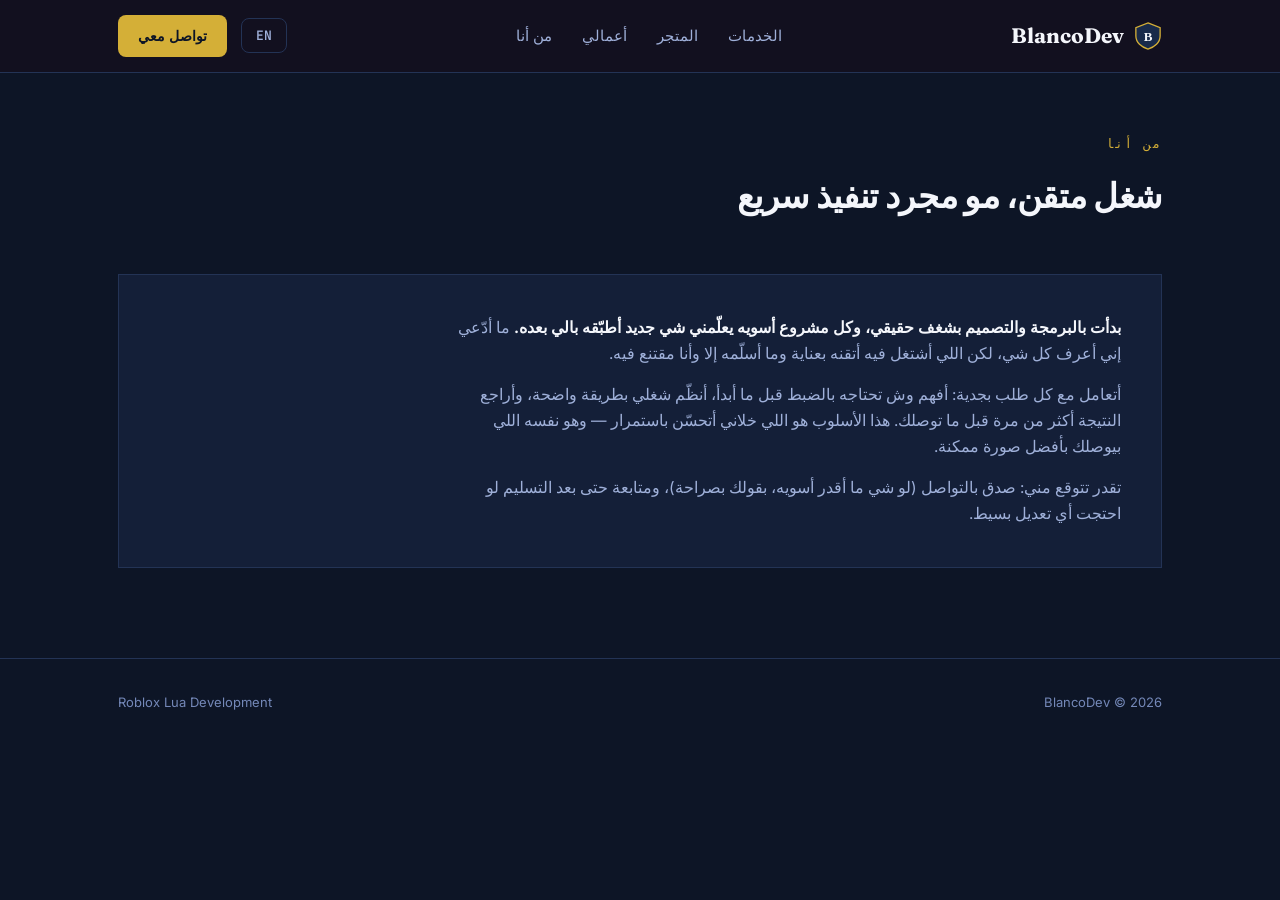
==== about.html @ 9284b469 "Add files via upload" ====
<!DOCTYPE html>
<html lang="ar" dir="rtl">
<head>
<meta charset="UTF-8">
<meta name="viewport" content="width=device-width, initial-scale=1.0">
<title>من أنا — BlancoDev</title>
<link rel="preconnect" href="https://fonts.googleapis.com">
<link href="https://fonts.googleapis.com/css2?family=Fraunces:opsz,wght@9..144,500;9..144,600;9..144,700&family=Inter:wght@400;500;600;700&family=JetBrains+Mono:wght@400;500;600&display=swap" rel="stylesheet">
<link rel="stylesheet" href="style.css">
</head>
<body>

<nav>
  <div class="wrap">
    <div class="brand">
      <svg width="28" height="28" viewBox="0 0 30 30"><path d="M15 1 L28 6 V15 C28 22 22 27 15 29 C8 27 2 22 2 15 V6 Z" fill="#182A4A" stroke="#D4AF37" stroke-width="1.4"/><text x="15" y="20.5" font-family="Georgia, serif" font-size="14" font-weight="700" fill="#F4F6FB" text-anchor="middle">B</text></svg>
      BlancoDev
    </div>
    <div class="navlinks">
      <a href="services.html" data-i18n="nav1">الخدمات</a>
      <a href="store.html" data-i18n="nav2">المتجر</a>
      <a href="work.html" data-i18n="nav3">أعمالي</a>
      <a href="about.html" data-i18n="nav4">من أنا</a>
    </div>
    <div class="nav-right">
      <button class="lang-btn" id="langBtn" onclick="toggleLang()">EN</button>
      <a href="contact.html" class="nav-cta" data-i18n="navCta">تواصل معي</a>
    </div>
  </div>
</nav>

<section class="section" style="padding-top:60px;">
  <div class="wrap">
    <div class="section-head reveal">
      <span class="eyebrow" data-i18n="aboutEyebrow">من أنا</span>
      <h2 data-i18n="aboutTitle">شغل متقن، مو مجرد تنفيذ سريع</h2>
    </div>
    <div class="about-box reveal">
      <p data-i18n="about1"><strong>بدأت بالبرمجة والتصميم بشغف حقيقي، وكل مشروع أسويه يعلّمني شي جديد أطبّقه بالي بعده.</strong> ما أدّعي إني أعرف كل شي، لكن اللي أشتغل فيه أتقنه بعناية وما أسلّمه إلا وأنا مقتنع فيه.</p>
      <p data-i18n="about2">أتعامل مع كل طلب بجدية: أفهم وش تحتاجه بالضبط قبل ما أبدأ، أنظّم شغلي بطريقة واضحة، وأراجع النتيجة أكثر من مرة قبل ما توصلك. هذا الأسلوب هو اللي خلاني أتحسّن باستمرار — وهو نفسه اللي بيوصلك بأفضل صورة ممكنة.</p>
      <p data-i18n="about3">تقدر تتوقع مني: صدق بالتواصل (لو شي ما أقدر أسويه، بقولك بصراحة)، ومتابعة حتى بعد التسليم لو احتجت أي تعديل بسيط.</p>
    </div>
  </div>
</section>

<footer>
  <div class="wrap">
    <div>BlancoDev © 2026</div>
    <div>Roblox Lua Development</div>
  </div>
</footer>

<script src="script.js"></script>
</body>
</html>
---- style.css ----
:root{
    --ink:#0D1526; --panel:#141F38; --panel-2:#182A4A;
    --crystal:#3159C9; --crystal-deep:#1B2F66; --amber:#D4AF37;
    --paper:#F4F6FB; --mist:#9FB0D9; --mist-dim:#7488B8; --line:#233355; --radius:14px;
  }
  *{margin:0;padding:0;box-sizing:border-box;}
  html{scroll-behavior:smooth;}
  body{background:var(--ink);color:var(--paper);font-family:'Inter',sans-serif;line-height:1.7;overflow-x:hidden;}
  .mono{font-family:'JetBrains Mono',monospace;}
  h1,h2,h3{font-family:'Fraunces',serif;font-weight:600;letter-spacing:-0.01em;}
  a{color:inherit;text-decoration:none;}
  .wrap{max-width:1100px;margin:0 auto;padding:0 28px;}
  .facet{clip-path:polygon(22px 0, 100% 0, 100% calc(100% - 22px), calc(100% - 22px) 100%, 0 100%, 0 22px);}

  nav{position:sticky;top:0;z-index:50;background:rgba(20,16,31,0.85);backdrop-filter:blur(10px);border-bottom:1px solid var(--line);}
  nav .wrap{display:flex;align-items:center;justify-content:space-between;height:72px;}
  .brand{font-family:'Fraunces',serif;font-weight:700;font-size:21px;color:var(--paper);display:flex;align-items:center;gap:10px;}
  .navlinks{display:flex;gap:30px;font-size:14.5px;color:var(--mist);}
  .navlinks a{transition:color .2s;}
  .navlinks a:hover{color:var(--paper);}
  .nav-right{display:flex;align-items:center;gap:14px;}
  .lang-btn{
    border:1px solid var(--line);color:var(--mist);background:transparent;padding:8px 14px;
    border-radius:8px;font-size:13px;font-weight:600;cursor:pointer;font-family:'JetBrains Mono',monospace;
    transition:border-color .2s,color .2s;
  }
  .lang-btn:hover{border-color:var(--crystal);color:var(--paper);}
  .nav-cta{background:var(--amber);color:var(--ink);padding:9px 20px;border-radius:8px;font-size:14px;font-weight:600;transition:transform .2s,box-shadow .2s;}
  .nav-cta:hover{transform:translateY(-1px);box-shadow:0 6px 18px rgba(242,169,59,0.3);}

  .hero{padding:80px 0 90px;}
  .hero-grid{display:grid;grid-template-columns:1.05fr 0.95fr;gap:56px;align-items:center;}
  .eyebrow{font-family:'JetBrains Mono',monospace;font-size:12.5px;letter-spacing:0.14em;color:var(--amber);text-transform:uppercase;margin-bottom:18px;display:block;}
  .hero h1{font-size:50px;line-height:1.16;color:var(--paper);margin-bottom:22px;}
  .hero h1 em{font-style:normal;color:var(--crystal);}
  .hero p.lead{font-size:17px;color:var(--mist);max-width:480px;margin-bottom:34px;}
  .cta-row{display:flex;gap:14px;flex-wrap:wrap;}
  .btn-primary{background:var(--amber);color:var(--ink);padding:14px 26px;border-radius:9px;font-weight:600;font-size:15px;transition:transform .2s,box-shadow .2s;display:inline-block;}
  .btn-primary:hover{transform:translateY(-2px);box-shadow:0 10px 24px rgba(242,169,59,0.28);}
  .btn-ghost{border:1px solid var(--line);color:var(--paper);padding:14px 26px;border-radius:9px;font-weight:500;font-size:15px;transition:border-color .2s,background .2s;}
  .btn-ghost:hover{border-color:var(--crystal);background:rgba(111,99,224,0.08);}

  .editor{background:var(--panel);border:1px solid var(--line);box-shadow:0 30px 60px -20px rgba(0,0,0,0.5);}
  .editor-bar{display:flex;align-items:center;gap:8px;padding:13px 18px;border-bottom:1px solid var(--line);}
  .editor-bar span{width:10px;height:10px;border-radius:50%;background:#4A4166;}
  .editor-bar .fname{margin-right:auto;font-family:'JetBrains Mono',monospace;font-size:12px;color:var(--mist-dim);}
  .editor-body{padding:22px 22px 26px;direction:ltr;text-align:left;font-family:'JetBrains Mono',monospace;font-size:13px;line-height:1.85;overflow-x:auto;}
  .editor-body .ln{color:#4A4166;display:inline-block;width:22px;user-select:none;}
  .c-kw{color:#B79CFF;} .c-str{color:#8FD6A8;} .c-com{color:#5C5480;} .c-fn{color:#F2A93B;} .c-var{color:#E8E4F5;}
  .cursor{display:inline-block;width:7px;height:14px;background:var(--amber);vertical-align:-2px;animation:blink 1s step-end infinite;}
  @keyframes blink{50%{opacity:0;}}

  .section{padding:90px 0;}
  .section-head{margin-bottom:48px;max-width:620px;}
  .section-head .eyebrow{margin-bottom:14px;}
  .section-head h2{font-size:34px;color:var(--paper);}
  .section-head p{color:var(--mist);font-size:15.5px;margin-top:14px;}
  .divider{height:1px;background:var(--line);border:none;}

  .tiers{display:grid;grid-template-columns:repeat(3,1fr);gap:24px;}
  .tier{background:var(--panel);border:1px solid var(--line);padding:32px 26px;transition:transform .25s,border-color .25s;position:relative;}
  .tier:hover{transform:translateY(-6px);border-color:var(--crystal);}
  .tier .num{font-family:'JetBrains Mono',monospace;color:var(--mist-dim);font-size:12.5px;letter-spacing:0.1em;}
  .tier h3{font-size:21px;color:var(--paper);margin:14px 0 6px;}
  .tier .price{font-family:'Fraunces',serif;font-size:32px;color:var(--amber);font-weight:600;margin-bottom:16px;}
  .tier .price span{font-size:13.5px;color:var(--mist-dim);font-family:'Inter',sans-serif;font-weight:400;}
  .tier ul{list-style:none;margin-bottom:22px;}
  .tier li{color:var(--mist);font-size:13.3px;padding:7px 0;border-top:1px solid var(--line);padding-right:18px;position:relative;}
  html[dir="ltr"] .tier li{padding-right:0;padding-left:18px;}
  .tier li:first-child{border-top:none;}
  .tier li::before{content:"◆";position:absolute;right:0;color:var(--crystal);font-size:9px;top:11px;}
  html[dir="ltr"] .tier li::before{right:auto;left:0;}
  .tier .pick{display:block;text-align:center;border:1px solid var(--line);border-radius:8px;padding:11px;font-size:14px;font-weight:600;transition:all .2s;}
  .tier.featured{border-color:var(--amber);}
  .tier.featured .pick{background:var(--amber);color:var(--ink);border-color:var(--amber);}
  .tier .pick:hover{border-color:var(--crystal);color:var(--crystal);}
  .tier.featured .pick:hover{color:var(--ink);opacity:0.9;}
  .tier-note{margin-top:26px;background:var(--panel-2);border:1px solid var(--line);border-radius:10px;padding:18px 22px;font-size:13.5px;color:var(--mist);}
  .tier-note strong{color:var(--amber);}

  .catalog-grid{display:grid;grid-template-columns:repeat(2,1fr);gap:16px;}
  .cat-item{background:var(--panel);border:1px solid var(--line);border-radius:10px;padding:20px 22px;display:flex;justify-content:space-between;align-items:center;gap:14px;transition:border-color .2s;}
  .cat-item:hover{border-color:var(--crystal);}
  .cat-item h4{font-size:15px;color:var(--paper);font-weight:600;margin-bottom:4px;}
  .cat-item p{font-size:12px;color:var(--mist-dim);}
  .cat-price{font-family:'Fraunces',serif;color:var(--amber);font-size:19px;font-weight:600;white-space:nowrap;}
  .cat-custom{grid-column:1/-1;background:linear-gradient(135deg,var(--crystal-deep),var(--panel) 75%);border:1px solid var(--line);border-radius:10px;padding:26px;text-align:center;}
  .cat-custom h4{font-size:18px;color:var(--paper);margin-bottom:8px;}
  .cat-custom p{color:var(--mist);font-size:13.5px;margin-bottom:18px;}

  .port-grid{display:grid;grid-template-columns:1fr 1fr;gap:24px;}
  .port-card{background:var(--panel);border:1px solid var(--line);overflow:hidden;}
  .port-card img{width:100%;display:block;aspect-ratio:16/10;object-fit:cover;}
  .port-card .cap{padding:20px 22px;}
  .port-card .cap .tag{font-family:'JetBrains Mono',monospace;font-size:11px;color:var(--amber);letter-spacing:0.08em;}
  .port-card .cap h3{font-size:17px;color:var(--paper);margin:8px 0 6px;font-weight:600;}
  .port-card .cap p{font-size:13px;color:var(--mist);}

  .about-box{background:var(--panel);border:1px solid var(--line);padding:40px;}
  .about-box p{color:var(--mist);font-size:15.5px;max-width:680px;}
  .about-box p+p{margin-top:14px;}
  .about-box strong{color:var(--paper);}

  .contact-grid{display:grid;grid-template-columns:1fr 1fr;gap:24px;}
  .contact-box{background:linear-gradient(135deg,var(--crystal-deep),var(--panel) 70%);border:1px solid var(--line);padding:40px;text-align:center;display:flex;flex-direction:column;justify-content:center;}
  .contact-box h2{font-size:26px;color:var(--paper);margin-bottom:10px;}
  .contact-box p{color:var(--mist);font-size:14px;margin-bottom:24px;}
  .email-pill{display:inline-flex;align-items:center;gap:12px;background:var(--ink);border:1px solid var(--line);border-radius:999px;padding:8px 8px 8px 22px;font-family:'JetBrains Mono',monospace;margin:0 auto;}
  .email-pill span{font-size:14px;color:var(--paper);}
  .email-pill button{background:var(--amber);color:var(--ink);border:none;border-radius:999px;padding:10px 16px;font-weight:600;font-size:13px;cursor:pointer;font-family:'Inter',sans-serif;transition:transform .15s;}
  .email-pill button:hover{transform:scale(1.03);}

  .form-box{background:var(--panel);border:1px solid var(--line);padding:36px;}
  .form-box h3{font-size:18px;color:var(--paper);margin-bottom:18px;}
  .form-box label{display:block;font-size:12.5px;color:var(--mist-dim);margin-bottom:6px;}
  .form-box input, .form-box select, .form-box textarea{
    width:100%;background:var(--ink);border:1px solid var(--line);border-radius:8px;color:var(--paper);
    padding:11px 14px;font-family:'Inter',sans-serif;font-size:14px;margin-bottom:16px;
  }
  .form-box textarea{resize:vertical;min-height:80px;}
  .form-box button{width:100%;background:var(--amber);color:var(--ink);border:none;padding:13px;border-radius:8px;font-weight:700;font-size:14.5px;cursor:pointer;transition:transform .15s;}
  .form-box button:hover{transform:translateY(-1px);}
  .form-success{display:none;background:#1D9E7522;border:1px solid #1D9E75;color:#7FE0BA;padding:12px;border-radius:8px;font-size:13px;margin-top:12px;text-align:center;}

  footer{border-top:1px solid var(--line);padding:32px 0;}
  footer .wrap{display:flex;justify-content:space-between;align-items:center;font-size:13px;color:var(--mist-dim);}

  .reveal{opacity:0;transform:translateY(18px);transition:opacity .6s ease,transform .6s ease;}
  .reveal.show{opacity:1;transform:translateY(0);}

  @media (prefers-reduced-motion: reduce){.cursor{animation:none;}.reveal{opacity:1;transform:none;transition:none;}}

  @media (max-width:860px){
    .hero-grid{grid-template-columns:1fr;}
    .hero h1{font-size:36px;}
    .navlinks{display:none;}
    .tiers{grid-template-columns:1fr;}
    .port-grid{grid-template-columns:1fr;}
    .catalog-grid{grid-template-columns:1fr;}
    .contact-grid{grid-template-columns:1fr;}
    .contact-box,.form-box{padding:28px 22px;}
    .about-box{padding:26px;}
    .email-pill{flex-direction:column;border-radius:16px;padding:18px;width:100%;max-width:320px;margin:0 auto;}
    .email-pill span{font-size:13px;word-break:break-all;}
    .email-pill button{width:100%;}
  }
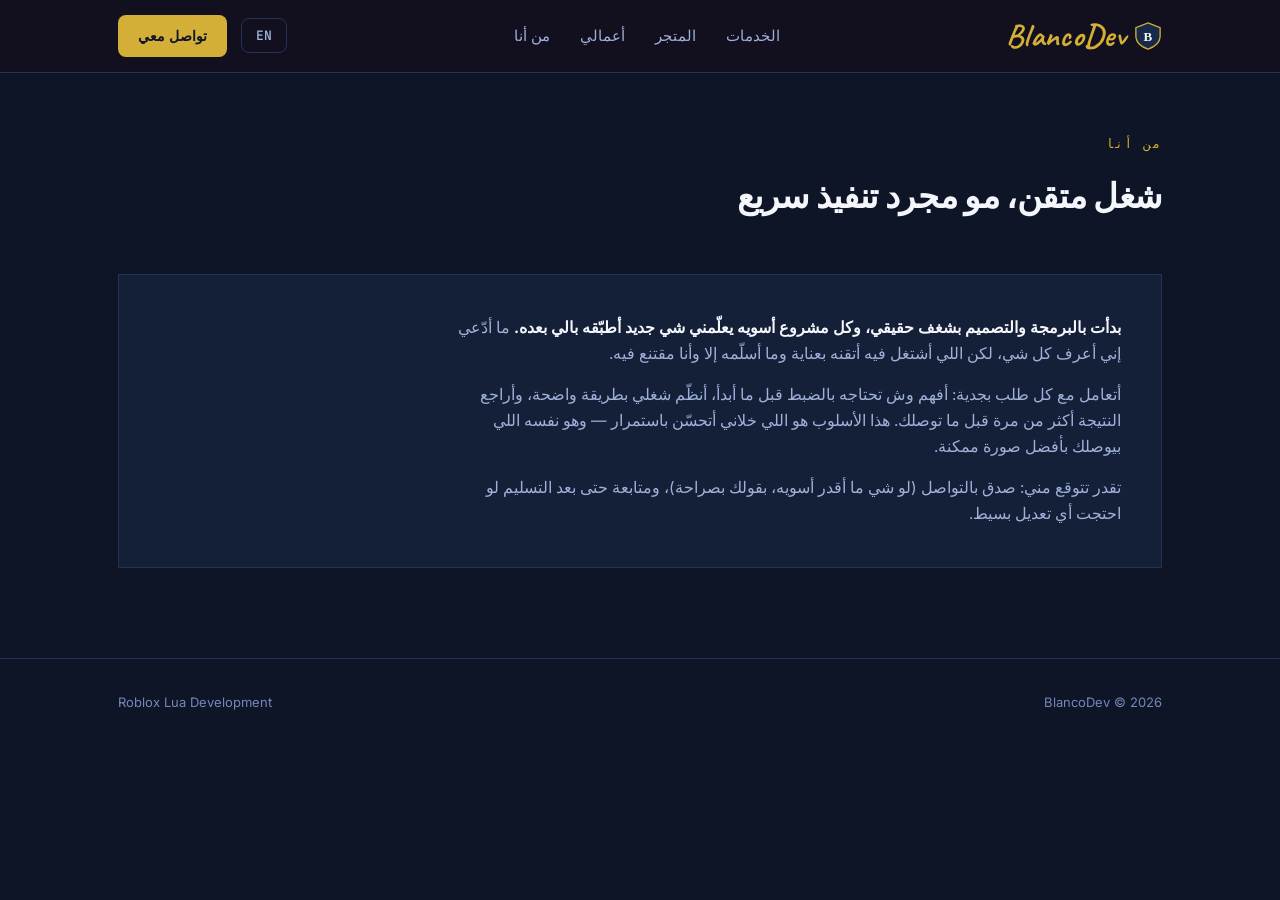
==== commit b3a52cab: "Add files via upload" ====
--- a/about.html
+++ b/about.html
@@ -5,7 +5,7 @@
 <meta name="viewport" content="width=device-width, initial-scale=1.0">
 <title>من أنا — BlancoDev</title>
 <link rel="preconnect" href="https://fonts.googleapis.com">
-<link href="https://fonts.googleapis.com/css2?family=Fraunces:opsz,wght@9..144,500;9..144,600;9..144,700&family=Inter:wght@400;500;600;700&family=JetBrains+Mono:wght@400;500;600&display=swap" rel="stylesheet">
+<link href="https://fonts.googleapis.com/css2?family=Fraunces:opsz,wght@9..144,500;9..144,600;9..144,700&family=Caveat:wght@600;700&family=Inter:wght@400;500;600;700&family=JetBrains+Mono:wght@400;500;600&display=swap" rel="stylesheet">
 <link rel="stylesheet" href="style.css">
 </head>
 <body>
@@ -53,3 +53,22 @@
 <script src="script.js"></script>
 </body>
 </html>
+<!-- ... أكواد الصفحة الخاصة بك ... -->
+
+    <!-- ضع كود Tawk.to هنا في أسفل كل صفحة -->
+    <!--Start of Tawk.to Script-->
+    <script type="text/javascript">
+    var Tawk_API=Tawk_API||{}, Tawk_LoadStart=new Date();
+    (function(){
+    var s1=document.createElement("script"),s0=document.getElementsByTagName("script")[0];
+    s1.async=true;
+    s1.src='https://embed.tawk.to/6a4d74c0751e041d46cbdc67/1jsv904ch';
+    s1.charset='UTF-8';
+    s1.setAttribute('crossorigin','*');
+    s0.parentNode.insertBefore(s1,s0);
+    })();
+    </script>
+    <!--End of Tawk.to Script-->
+
+</body>
+</html>
--- a/style.css
+++ b/style.css
@@ -14,7 +14,7 @@
 
   nav{position:sticky;top:0;z-index:50;background:rgba(20,16,31,0.85);backdrop-filter:blur(10px);border-bottom:1px solid var(--line);}
   nav .wrap{display:flex;align-items:center;justify-content:space-between;height:72px;}
-  .brand{font-family:'Fraunces',serif;font-weight:700;font-size:21px;color:var(--paper);display:flex;align-items:center;gap:10px;}
+  .brand{font-family:'Caveat',cursive;font-weight:700;font-size:32px;line-height:1;color:var(--amber);display:flex;align-items:center;gap:8px;letter-spacing:0.01em;}
   .navlinks{display:flex;gap:30px;font-size:14.5px;color:var(--mist);}
   .navlinks a{transition:color .2s;}
   .navlinks a:hover{color:var(--paper);}
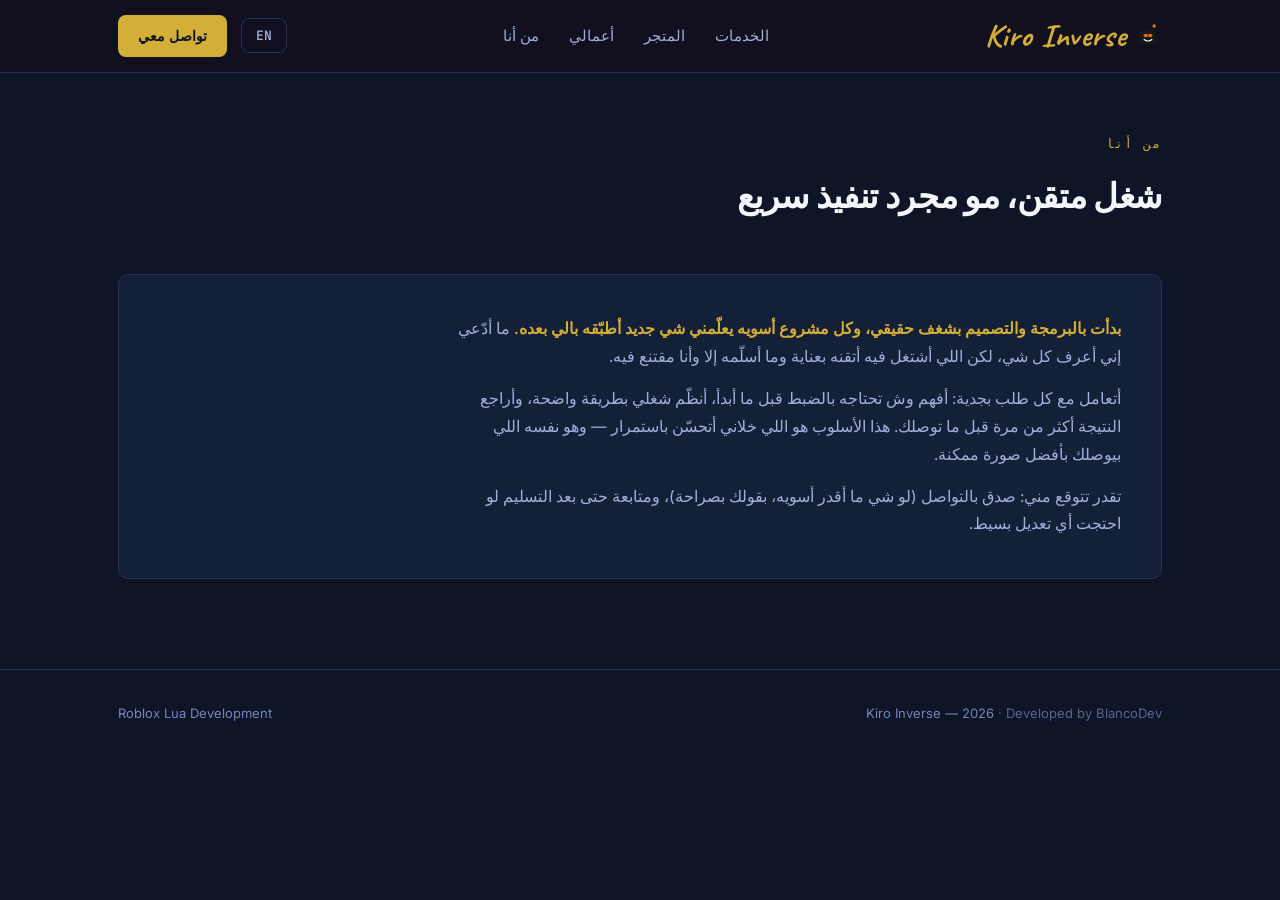
==== commit 8e40e739: "Add files via upload" ====
--- a/about.html
+++ b/about.html
@@ -3,7 +3,7 @@
 <head>
 <meta charset="UTF-8">
 <meta name="viewport" content="width=device-width, initial-scale=1.0">
-<title>من أنا — BlancoDev</title>
+<title>من أنا — Kiro Inverse</title>
 <link rel="preconnect" href="https://fonts.googleapis.com">
 <link href="https://fonts.googleapis.com/css2?family=Fraunces:opsz,wght@9..144,500;9..144,600;9..144,700&family=Caveat:wght@600;700&family=Inter:wght@400;500;600;700&family=JetBrains+Mono:wght@400;500;600&display=swap" rel="stylesheet">
 <link rel="stylesheet" href="style.css">
@@ -12,10 +12,16 @@
 
 <nav>
   <div class="wrap">
-    <div class="brand">
-      <svg width="28" height="28" viewBox="0 0 30 30"><path d="M15 1 L28 6 V15 C28 22 22 27 15 29 C8 27 2 22 2 15 V6 Z" fill="#182A4A" stroke="#D4AF37" stroke-width="1.4"/><text x="15" y="20.5" font-family="Georgia, serif" font-size="14" font-weight="700" fill="#F4F6FB" text-anchor="middle">B</text></svg>
-      BlancoDev
-    </div>
+    <a href="index.html" class="brand">
+      <svg width="28" height="28" viewBox="0 0 64 64">
+        <circle cx="46" cy="9" r="4" fill="#EA6A17"/>
+        <rect x="14" y="18" width="36" height="32" rx="9" fill="#181818"/>
+        <ellipse cx="27" cy="31" rx="5" ry="4" fill="#EA6A17"/>
+        <ellipse cx="37" cy="31" rx="5" ry="4" fill="#EA6A17"/>
+        <path d="M23 40 Q32 47 41 40" stroke="#F4F6FB" stroke-width="2.5" fill="none" stroke-linecap="round"/>
+      </svg>
+      Kiro Inverse
+    </a>
     <div class="navlinks">
       <a href="services.html" data-i18n="nav1">الخدمات</a>
       <a href="store.html" data-i18n="nav2">المتجر</a>
@@ -25,6 +31,7 @@
     <div class="nav-right">
       <button class="lang-btn" id="langBtn" onclick="toggleLang()">EN</button>
       <a href="contact.html" class="nav-cta" data-i18n="navCta">تواصل معي</a>
+      <button class="menu-toggle" id="menuToggle" onclick="toggleMenu()" aria-label="Menu">☰</button>
     </div>
   </div>
 </nav>
@@ -45,30 +52,25 @@
 
 <footer>
   <div class="wrap">
-    <div>BlancoDev © 2026</div>
+    <div>Kiro Inverse — 2026 <span style="opacity:0.7;">· Developed by BlancoDev</span></div>
     <div>Roblox Lua Development</div>
   </div>
 </footer>
 
+<!--Start of Tawk.to Script-->
+<script type="text/javascript">
+var Tawk_API=Tawk_API||{}, Tawk_LoadStart=new Date();
+(function(){
+var s1=document.createElement("script"),s0=document.getElementsByTagName("script")[0];
+s1.async=true;
+s1.src='https://embed.tawk.to/6a4d74c0751e041d46cbdc67/1jsv904ch';
+s1.charset='UTF-8';
+s1.setAttribute('crossorigin','*');
+s0.parentNode.insertBefore(s1,s0);
+})();
+</script>
+<!--End of Tawk.to Script-->
+
 <script src="script.js"></script>
 </body>
-</html>
-<!-- ... أكواد الصفحة الخاصة بك ... -->
-
-    <!-- ضع كود Tawk.to هنا في أسفل كل صفحة -->
-    <!--Start of Tawk.to Script-->
-    <script type="text/javascript">
-    var Tawk_API=Tawk_API||{}, Tawk_LoadStart=new Date();
-    (function(){
-    var s1=document.createElement("script"),s0=document.getElementsByTagName("script")[0];
-    s1.async=true;
-    s1.src='https://embed.tawk.to/6a4d74c0751e041d46cbdc67/1jsv904ch';
-    s1.charset='UTF-8';
-    s1.setAttribute('crossorigin','*');
-    s0.parentNode.insertBefore(s1,s0);
-    })();
-    </script>
-    <!--End of Tawk.to Script-->
-
-</body>
-</html>
+</html>
--- a/style.css
+++ b/style.css
@@ -1,146 +1,767 @@
-  :root{
+:root{
     --ink:#0D1526; --panel:#141F38; --panel-2:#182A4A;
     --crystal:#3159C9; --crystal-deep:#1B2F66; --amber:#D4AF37;
     --paper:#F4F6FB; --mist:#9FB0D9; --mist-dim:#7488B8; --line:#233355; --radius:14px;
   }
   *{margin:0;padding:0;box-sizing:border-box;}
   html{scroll-behavior:smooth;}
-  body{background:var(--ink);color:var(--paper);font-family:'Inter',sans-serif;line-height:1.7;overflow-x:hidden;}
+  body{
+    background:var(--ink);
+    color:var(--paper);
+    font-family:'Inter',sans-serif;
+    line-height:1.7;
+    overflow-x:hidden;
+    opacity:1;
+  }
   .mono{font-family:'JetBrains Mono',monospace;}
   h1,h2,h3{font-family:'Fraunces',serif;font-weight:600;letter-spacing:-0.01em;}
   a{color:inherit;text-decoration:none;}
   .wrap{max-width:1100px;margin:0 auto;padding:0 28px;}
   .facet{clip-path:polygon(22px 0, 100% 0, 100% calc(100% - 22px), calc(100% - 22px) 100%, 0 100%, 0 22px);}
 
-  nav{position:sticky;top:0;z-index:50;background:rgba(20,16,31,0.85);backdrop-filter:blur(10px);border-bottom:1px solid var(--line);}
-  nav .wrap{display:flex;align-items:center;justify-content:space-between;height:72px;}
-  .brand{font-family:'Caveat',cursive;font-weight:700;font-size:32px;line-height:1;color:var(--amber);display:flex;align-items:center;gap:8px;letter-spacing:0.01em;}
-  .navlinks{display:flex;gap:30px;font-size:14.5px;color:var(--mist);}
-  .navlinks a{transition:color .2s;}
-  .navlinks a:hover{color:var(--paper);}
+  /* ==================== NAV ==================== */
+  nav{
+    position:sticky;
+    top:0;
+    z-index:50;
+    background:rgba(20,16,31,0.85);
+    backdrop-filter:blur(10px);
+    border-bottom:1px solid var(--line);
+    transition:all 0.3s ease;
+  }
+  nav .wrap{
+    display:flex;
+    align-items:center;
+    justify-content:space-between;
+    height:72px;
+  }
+  .brand{
+    font-family:'Caveat',cursive;
+    font-weight:700;
+    font-size:32px;
+    line-height:1;
+    color:var(--amber);
+    display:flex;
+    align-items:center;
+    gap:8px;
+    letter-spacing:0.01em;
+    transition:opacity 0.2s ease;
+    cursor:pointer;
+    position:relative;
+  }
+  .brand:hover{
+    opacity:0.8;
+  }
+  .navlinks{
+    display:flex;
+    gap:30px;
+    font-size:14.5px;
+    color:var(--mist);
+  }
+  .navlinks a{
+    transition:color 0.2s ease;
+    position:relative;
+  }
+  .navlinks a:hover{
+    color:var(--paper);
+  }
   .nav-right{display:flex;align-items:center;gap:14px;}
   .lang-btn{
-    border:1px solid var(--line);color:var(--mist);background:transparent;padding:8px 14px;
-    border-radius:8px;font-size:13px;font-weight:600;cursor:pointer;font-family:'JetBrains Mono',monospace;
-    transition:border-color .2s,color .2s;
-  }
-  .lang-btn:hover{border-color:var(--crystal);color:var(--paper);}
-  .nav-cta{background:var(--amber);color:var(--ink);padding:9px 20px;border-radius:8px;font-size:14px;font-weight:600;transition:transform .2s,box-shadow .2s;}
-  .nav-cta:hover{transform:translateY(-1px);box-shadow:0 6px 18px rgba(242,169,59,0.3);}
-
-  .hero{padding:80px 0 90px;}
-  .hero-grid{display:grid;grid-template-columns:1.05fr 0.95fr;gap:56px;align-items:center;}
-  .eyebrow{font-family:'JetBrains Mono',monospace;font-size:12.5px;letter-spacing:0.14em;color:var(--amber);text-transform:uppercase;margin-bottom:18px;display:block;}
-  .hero h1{font-size:50px;line-height:1.16;color:var(--paper);margin-bottom:22px;}
-  .hero h1 em{font-style:normal;color:var(--crystal);}
-  .hero p.lead{font-size:17px;color:var(--mist);max-width:480px;margin-bottom:34px;}
-  .cta-row{display:flex;gap:14px;flex-wrap:wrap;}
-  .btn-primary{background:var(--amber);color:var(--ink);padding:14px 26px;border-radius:9px;font-weight:600;font-size:15px;transition:transform .2s,box-shadow .2s;display:inline-block;}
-  .btn-primary:hover{transform:translateY(-2px);box-shadow:0 10px 24px rgba(242,169,59,0.28);}
-  .btn-ghost{border:1px solid var(--line);color:var(--paper);padding:14px 26px;border-radius:9px;font-weight:500;font-size:15px;transition:border-color .2s,background .2s;}
-  .btn-ghost:hover{border-color:var(--crystal);background:rgba(111,99,224,0.08);}
-
-  .editor{background:var(--panel);border:1px solid var(--line);box-shadow:0 30px 60px -20px rgba(0,0,0,0.5);}
-  .editor-bar{display:flex;align-items:center;gap:8px;padding:13px 18px;border-bottom:1px solid var(--line);}
-  .editor-bar span{width:10px;height:10px;border-radius:50%;background:#4A4166;}
-  .editor-bar .fname{margin-right:auto;font-family:'JetBrains Mono',monospace;font-size:12px;color:var(--mist-dim);}
-  .editor-body{padding:22px 22px 26px;direction:ltr;text-align:left;font-family:'JetBrains Mono',monospace;font-size:13px;line-height:1.85;overflow-x:auto;}
-  .editor-body .ln{color:#4A4166;display:inline-block;width:22px;user-select:none;}
-  .c-kw{color:#B79CFF;} .c-str{color:#8FD6A8;} .c-com{color:#5C5480;} .c-fn{color:#F2A93B;} .c-var{color:#E8E4F5;}
-  .cursor{display:inline-block;width:7px;height:14px;background:var(--amber);vertical-align:-2px;animation:blink 1s step-end infinite;}
-  @keyframes blink{50%{opacity:0;}}
-
-  .section{padding:90px 0;}
-  .section-head{margin-bottom:48px;max-width:620px;}
-  .section-head .eyebrow{margin-bottom:14px;}
-  .section-head h2{font-size:34px;color:var(--paper);}
-  .section-head p{color:var(--mist);font-size:15.5px;margin-top:14px;}
-  .divider{height:1px;background:var(--line);border:none;}
-
-  .tiers{display:grid;grid-template-columns:repeat(3,1fr);gap:24px;}
-  .tier{background:var(--panel);border:1px solid var(--line);padding:32px 26px;transition:transform .25s,border-color .25s;position:relative;}
-  .tier:hover{transform:translateY(-6px);border-color:var(--crystal);}
-  .tier .num{font-family:'JetBrains Mono',monospace;color:var(--mist-dim);font-size:12.5px;letter-spacing:0.1em;}
-  .tier h3{font-size:21px;color:var(--paper);margin:14px 0 6px;}
-  .tier .price{font-family:'Fraunces',serif;font-size:32px;color:var(--amber);font-weight:600;margin-bottom:16px;}
-  .tier .price span{font-size:13.5px;color:var(--mist-dim);font-family:'Inter',sans-serif;font-weight:400;}
-  .tier ul{list-style:none;margin-bottom:22px;}
-  .tier li{color:var(--mist);font-size:13.3px;padding:7px 0;border-top:1px solid var(--line);padding-right:18px;position:relative;}
-  html[dir="ltr"] .tier li{padding-right:0;padding-left:18px;}
-  .tier li:first-child{border-top:none;}
-  .tier li::before{content:"◆";position:absolute;right:0;color:var(--crystal);font-size:9px;top:11px;}
-  html[dir="ltr"] .tier li::before{right:auto;left:0;}
-  .tier .pick{display:block;text-align:center;border:1px solid var(--line);border-radius:8px;padding:11px;font-size:14px;font-weight:600;transition:all .2s;}
-  .tier.featured{border-color:var(--amber);}
-  .tier.featured .pick{background:var(--amber);color:var(--ink);border-color:var(--amber);}
-  .tier .pick:hover{border-color:var(--crystal);color:var(--crystal);}
-  .tier.featured .pick:hover{color:var(--ink);opacity:0.9;}
-  .tier-note{margin-top:26px;background:var(--panel-2);border:1px solid var(--line);border-radius:10px;padding:18px 22px;font-size:13.5px;color:var(--mist);}
+    border:1px solid var(--line);
+    color:var(--mist);
+    background:transparent;
+    padding:8px 14px;
+    border-radius:8px;
+    font-size:13px;
+    font-weight:600;
+    cursor:pointer;
+    font-family:'JetBrains Mono',monospace;
+    transition:all 0.2s ease;
+  }
+  .lang-btn:hover{
+    border-color:var(--crystal);
+    color:var(--paper);
+  }
+  .nav-cta{
+    background:var(--amber);
+    color:var(--ink);
+    padding:9px 20px;
+    border-radius:8px;
+    font-size:14px;
+    font-weight:600;
+    transition:all 0.2s ease;
+    cursor:pointer;
+  }
+  .nav-cta:hover{
+    transform:translateY(-2px);
+    box-shadow:0 8px 20px rgba(212,169,59,0.3);
+  }
+  .menu-toggle{
+    display:none;
+    background:transparent;
+    border:1px solid var(--line);
+    color:var(--paper);
+    font-size:17px;
+    padding:6px 11px;
+    border-radius:8px;
+    cursor:pointer;
+    line-height:1;
+  }
+  .menu-toggle:hover{border-color:var(--crystal);}
+
+  /* ==================== HERO SECTION ==================== */
+  .hero{
+    padding:80px 0 90px;
+    position:relative;
+    overflow:hidden;
+  }
+  .hero-grid{
+    display:grid;
+    grid-template-columns:1.05fr 0.95fr;
+    gap:56px;
+    align-items:center;
+    position:relative;
+    z-index:1;
+  }
+  .eyebrow{
+    font-family:'JetBrains Mono',monospace;
+    font-size:12.5px;
+    letter-spacing:0.14em;
+    color:var(--amber);
+    text-transform:uppercase;
+    margin-bottom:18px;
+    display:block;
+  }
+  .hero h1{
+    font-size:50px;
+    line-height:1.16;
+    color:var(--paper);
+    margin-bottom:22px;
+  }
+  .hero h1 em{
+    font-style:normal;
+    color:var(--crystal);
+    position:relative;
+  }
+  .hero p.lead{
+    font-size:17px;
+    color:var(--mist);
+    max-width:480px;
+    margin-bottom:34px;
+  }
+  .cta-row{
+    display:flex;
+    gap:14px;
+    flex-wrap:wrap;
+  }
+  .btn-primary{
+    background:var(--amber);
+    color:var(--ink);
+    padding:14px 26px;
+    border-radius:9px;
+    font-weight:600;
+    font-size:15px;
+    transition:all 0.2s ease;
+    display:inline-block;
+    position:relative;
+    overflow:hidden;
+  }
+  .btn-primary:hover{
+    transform:translateY(-2px);
+    box-shadow:0 10px 30px rgba(212,169,59,0.3);
+  }
+  .btn-ghost{
+    border:2px solid var(--line);
+    color:var(--paper);
+    padding:12px 24px;
+    border-radius:9px;
+    font-weight:500;
+    font-size:15px;
+    transition:all 0.2s ease;
+    position:relative;
+    overflow:hidden;
+  }
+  .btn-ghost:hover{
+    border-color:var(--crystal);
+    color:var(--crystal);
+    transform:translateY(-2px);
+  }
+
+  /* ==================== EDITOR/CODE BLOCK ==================== */
+  .editor{
+    background:var(--panel);
+    border:1px solid var(--line);
+    box-shadow:0 20px 40px rgba(0,0,0,0.4);
+  }
+  .editor-bar{
+    display:flex;
+    align-items:center;
+    gap:8px;
+    padding:13px 18px;
+    border-bottom:1px solid var(--line);
+  }
+  .editor-bar span{
+    width:10px;
+    height:10px;
+    border-radius:50%;
+    background:#4A4166;
+  }
+  .editor-bar span:nth-child(1){background:#FF5F57;}
+  .editor-bar span:nth-child(2){background:#FFBD2E;}
+  .editor-bar span:nth-child(3){background:#28C840;}
+  .editor-bar .fname{
+    margin-left:auto;
+    font-family:'JetBrains Mono',monospace;
+    font-size:12px;
+    color:var(--mist-dim);
+  }
+  .editor-body{
+    padding:22px 22px 26px;
+    direction:ltr;
+    text-align:left;
+    font-family:'JetBrains Mono',monospace;
+    font-size:13px;
+    line-height:1.85;
+    overflow-x:auto;
+  }
+  .editor-body .ln{
+    color:#4A4166;
+    display:inline-block;
+    width:22px;
+    user-select:none;
+  }
+  .c-kw{color:#B79CFF;font-weight:600;}
+  .c-str{color:#8FD6A8;}
+  .c-com{color:#5C5480;opacity:0.7;}
+  .c-fn{color:#F2A93B;}
+  .c-var{color:#E8E4F5;}
+  .cursor{
+    display:inline-block;
+    width:7px;
+    height:14px;
+    background:var(--amber);
+    vertical-align:-2px;
+    margin-left:2px;
+  }
+
+  /* ==================== SECTIONS ==================== */
+  .section{
+    padding:90px 0;
+    position:relative;
+  }
+  .section-head{
+    margin-bottom:48px;
+    max-width:620px;
+  }
+  .section-head .eyebrow{
+    margin-bottom:14px;
+  }
+  .section-head h2{
+    font-size:34px;
+    color:var(--paper);
+    position:relative;
+  }
+  .section-head p{
+    color:var(--mist);
+    font-size:15.5px;
+    margin-top:14px;
+  }
+
+  /* ==================== TIERS/CARDS ==================== */
+  .tiers{
+    display:grid;
+    grid-template-columns:repeat(3,1fr);
+    gap:24px;
+  }
+  .tier{
+    background:var(--panel);
+    border:1px solid var(--line);
+    padding:32px 26px;
+    transition:all 0.2s ease;
+    position:relative;
+    overflow:hidden;
+  }
+  .tier:hover{
+    transform:translateY(-8px);
+    border-color:var(--crystal);
+    box-shadow:0 15px 40px rgba(49, 89, 201, 0.15);
+  }
+  .tier .num{
+    font-family:'JetBrains Mono',monospace;
+    color:var(--mist-dim);
+    font-size:12.5px;
+    letter-spacing:0.1em;
+    position:relative;
+    z-index:1;
+  }
+  .tier h3{
+    font-size:21px;
+    color:var(--paper);
+    margin:14px 0 6px;
+    position:relative;
+    z-index:1;
+  }
+  .tier .price{
+    font-family:'Fraunces',serif;
+    font-size:32px;
+    color:var(--amber);
+    font-weight:600;
+    margin-bottom:16px;
+    position:relative;
+    z-index:1;
+  }
+  .tier .price span{
+    font-size:13.5px;
+    color:var(--mist-dim);
+    font-family:'Inter',sans-serif;
+    font-weight:400;
+  }
+  .tier ul{
+    list-style:none;
+    margin-bottom:22px;
+    position:relative;
+    z-index:1;
+  }
+  .tier li{
+    color:var(--mist);
+    font-size:13.3px;
+    padding:7px 0 7px 18px;
+    border-top:1px solid var(--line);
+    position:relative;
+  }
+  .tier li:first-child{border-top:none;padding-top:0;}
+  .tier li::before{
+    content:"◆";
+    position:absolute;
+    left:0;
+    color:var(--crystal);
+    font-size:9px;
+  }
+  .tier .pick{
+    display:block;
+    text-align:center;
+    border:1px solid var(--line);
+    border-radius:8px;
+    padding:11px;
+    font-size:14px;
+    font-weight:600;
+    transition:all 0.2s ease;
+    position:relative;
+    z-index:1;
+    overflow:hidden;
+    cursor:pointer;
+  }
+  .tier.featured{
+    border-color:var(--amber);
+  }
+  .tier.featured .pick{
+    background:var(--amber);
+    color:var(--ink);
+    border-color:var(--amber);
+  }
+  .tier .pick:hover{
+    border-color:var(--crystal);
+    color:var(--crystal);
+    transform:translateY(-1px);
+  }
+  .tier.featured .pick:hover{
+    color:var(--ink);
+  }
+  .tier-note{
+    margin-top:26px;
+    background:var(--panel-2);
+    border:1px solid var(--line);
+    border-radius:10px;
+    padding:18px 22px;
+    font-size:13.5px;
+    color:var(--mist);
+  }
   .tier-note strong{color:var(--amber);}
 
-  .catalog-grid{display:grid;grid-template-columns:repeat(2,1fr);gap:16px;}
-  .cat-item{background:var(--panel);border:1px solid var(--line);border-radius:10px;padding:20px 22px;display:flex;justify-content:space-between;align-items:center;gap:14px;transition:border-color .2s;}
-  .cat-item:hover{border-color:var(--crystal);}
-  .cat-item h4{font-size:15px;color:var(--paper);font-weight:600;margin-bottom:4px;}
-  .cat-item p{font-size:12px;color:var(--mist-dim);}
-  .cat-price{font-family:'Fraunces',serif;color:var(--amber);font-size:19px;font-weight:600;white-space:nowrap;}
-  .cat-custom{grid-column:1/-1;background:linear-gradient(135deg,var(--crystal-deep),var(--panel) 75%);border:1px solid var(--line);border-radius:10px;padding:26px;text-align:center;}
-  .cat-custom h4{font-size:18px;color:var(--paper);margin-bottom:8px;}
-  .cat-custom p{color:var(--mist);font-size:13.5px;margin-bottom:18px;}
-
-  .port-grid{display:grid;grid-template-columns:1fr 1fr;gap:24px;}
-  .port-card{background:var(--panel);border:1px solid var(--line);overflow:hidden;}
-  .port-card img{width:100%;display:block;aspect-ratio:16/10;object-fit:cover;}
-  .port-card .cap{padding:20px 22px;}
-  .port-card .cap .tag{font-family:'JetBrains Mono',monospace;font-size:11px;color:var(--amber);letter-spacing:0.08em;}
-  .port-card .cap h3{font-size:17px;color:var(--paper);margin:8px 0 6px;font-weight:600;}
-  .port-card .cap p{font-size:13px;color:var(--mist);}
-
-  .about-box{background:var(--panel);border:1px solid var(--line);padding:40px;}
-  .about-box p{color:var(--mist);font-size:15.5px;max-width:680px;}
+  /* ==================== CATALOG GRID ==================== */
+  .catalog-grid{
+    display:grid;
+    grid-template-columns:repeat(2,1fr);
+    gap:16px;
+  }
+  .cat-item{
+    background:var(--panel);
+    border:1px solid var(--line);
+    border-radius:10px;
+    padding:20px 22px;
+    display:flex;
+    justify-content:space-between;
+    align-items:center;
+    gap:14px;
+    transition:all 0.2s ease;
+    position:relative;
+    overflow:hidden;
+  }
+  .cat-item:hover{
+    border-color:var(--crystal);
+    transform:translateX(4px);
+    box-shadow:0 10px 25px rgba(49, 89, 201, 0.1);
+  }
+  .cat-item h4{
+    font-size:15px;
+    color:var(--paper);
+    font-weight:600;
+    margin-bottom:4px;
+    position:relative;
+    z-index:1;
+  }
+  .cat-item p{
+    font-size:12px;
+    color:var(--mist-dim);
+    position:relative;
+    z-index:1;
+  }
+  .cat-price{
+    font-family:'Fraunces',serif;
+    color:var(--amber);
+    font-size:19px;
+    font-weight:600;
+    white-space:nowrap;
+    position:relative;
+    z-index:1;
+  }
+  .cat-custom{
+    grid-column:1/-1;
+    background:linear-gradient(135deg,var(--crystal-deep),var(--panel) 75%);
+    border:1px solid var(--line);
+    border-radius:10px;
+    padding:26px;
+    text-align:center;
+    transition:all 0.2s ease;
+  }
+  .cat-custom:hover{
+    transform:translateY(-3px);
+    box-shadow:0 15px 35px rgba(49, 89, 201, 0.2);
+  }
+  .cat-custom h4{
+    font-size:18px;
+    color:var(--paper);
+    margin-bottom:8px;
+  }
+  .cat-custom p{
+    color:var(--mist);
+    font-size:13.5px;
+    margin-bottom:18px;
+  }
+
+  /* ==================== PORTFOLIO ==================== */
+  .port-grid{
+    display:grid;
+    grid-template-columns:1fr 1fr;
+    gap:24px;
+  }
+  .port-card{
+    background:var(--panel);
+    border:1px solid var(--line);
+    overflow:hidden;
+    border-radius:10px;
+    transition:all 0.2s ease;
+    position:relative;
+  }
+  .port-card:hover{
+    transform:translateY(-6px);
+    box-shadow:0 15px 40px rgba(49, 89, 201, 0.15);
+  }
+  .port-card img{
+    width:100%;
+    display:block;
+    aspect-ratio:16/10;
+    object-fit:cover;
+    transition:transform 0.2s ease;
+  }
+  .port-card:hover img{
+    transform:scale(1.03);
+  }
+  .port-card .cap{
+    padding:20px 22px;
+    position:relative;
+    z-index:2;
+  }
+  .port-card .cap .tag{
+    font-family:'JetBrains Mono',monospace;
+    font-size:11px;
+    color:var(--amber);
+    letter-spacing:0.08em;
+  }
+  .port-card .cap h3{
+    font-size:17px;
+    color:var(--paper);
+    margin:8px 0 6px;
+    font-weight:600;
+  }
+  .port-card .cap p{
+    font-size:13px;
+    color:var(--mist);
+  }
+
+  /* ==================== ABOUT SECTION ==================== */
+  .about-box{
+    background:var(--panel);
+    border:1px solid var(--line);
+    padding:40px;
+    border-radius:10px;
+  }
+  .about-box p{
+    color:var(--mist);
+    font-size:15.5px;
+    max-width:680px;
+    line-height:1.8;
+  }
   .about-box p+p{margin-top:14px;}
-  .about-box strong{color:var(--paper);}
-
-  .contact-grid{display:grid;grid-template-columns:1fr 1fr;gap:24px;}
-  .contact-box{background:linear-gradient(135deg,var(--crystal-deep),var(--panel) 70%);border:1px solid var(--line);padding:40px;text-align:center;display:flex;flex-direction:column;justify-content:center;}
-  .contact-box h2{font-size:26px;color:var(--paper);margin-bottom:10px;}
-  .contact-box p{color:var(--mist);font-size:14px;margin-bottom:24px;}
-  .email-pill{display:inline-flex;align-items:center;gap:12px;background:var(--ink);border:1px solid var(--line);border-radius:999px;padding:8px 8px 8px 22px;font-family:'JetBrains Mono',monospace;margin:0 auto;}
-  .email-pill span{font-size:14px;color:var(--paper);}
-  .email-pill button{background:var(--amber);color:var(--ink);border:none;border-radius:999px;padding:10px 16px;font-weight:600;font-size:13px;cursor:pointer;font-family:'Inter',sans-serif;transition:transform .15s;}
-  .email-pill button:hover{transform:scale(1.03);}
-
-  .form-box{background:var(--panel);border:1px solid var(--line);padding:36px;}
-  .form-box h3{font-size:18px;color:var(--paper);margin-bottom:18px;}
-  .form-box label{display:block;font-size:12.5px;color:var(--mist-dim);margin-bottom:6px;}
+  .about-box strong{color:var(--amber);font-weight:600;}
+
+  /* ==================== CONTACT ==================== */
+  .contact-grid{
+    display:grid;
+    grid-template-columns:1fr 1fr;
+    gap:24px;
+  }
+  .contact-box{
+    background:linear-gradient(135deg,var(--crystal-deep),var(--panel) 70%);
+    border:1px solid var(--line);
+    padding:40px;
+    text-align:center;
+    display:flex;
+    flex-direction:column;
+    justify-content:center;
+    border-radius:10px;
+    transition:all 0.2s ease;
+  }
+  .contact-box:hover{
+    transform:translateY(-3px);
+    box-shadow:0 12px 30px rgba(49, 89, 201, 0.15);
+  }
+  .contact-box h2{
+    font-size:26px;
+    color:var(--paper);
+    margin-bottom:10px;
+  }
+  .contact-box p{
+    color:var(--mist);
+    font-size:14px;
+    margin-bottom:24px;
+  }
+  .trust-note{
+    margin-top:18px;
+    font-size:12.5px;
+    color:var(--mist);
+    display:flex;
+    align-items:center;
+    justify-content:center;
+    gap:6px;
+  }
+  .email-pill{
+    display:inline-flex;
+    align-items:center;
+    gap:12px;
+    background:var(--ink);
+    border:1px solid var(--line);
+    border-radius:999px;
+    padding:8px 8px 8px 22px;
+    font-family:'JetBrains Mono',monospace;
+    margin:0 auto;
+    transition:all 0.2s ease;
+  }
+  .email-pill:hover{
+    border-color:var(--amber);
+    box-shadow:0 8px 20px rgba(212, 175, 55, 0.15);
+  }
+  .email-pill span{
+    font-size:14px;
+    color:var(--paper);
+  }
+  .email-pill button{
+    background:var(--amber);
+    color:var(--ink);
+    border:none;
+    border-radius:999px;
+    padding:10px 16px;
+    font-weight:600;
+    font-size:13px;
+    cursor:pointer;
+    font-family:'Inter',sans-serif;
+    transition:all 0.2s ease;
+  }
+  .email-pill button:hover{
+    transform:scale(1.02);
+  }
+
+  /* ==================== FORM ==================== */
+  .form-box{
+    background:var(--panel);
+    border:1px solid var(--line);
+    padding:36px;
+    border-radius:10px;
+  }
+  .form-box h3{
+    font-size:18px;
+    color:var(--paper);
+    margin-bottom:18px;
+  }
+  .form-box label{
+    display:block;
+    font-size:12.5px;
+    color:var(--mist-dim);
+    margin-bottom:6px;
+    font-weight:500;
+  }
   .form-box input, .form-box select, .form-box textarea{
-    width:100%;background:var(--ink);border:1px solid var(--line);border-radius:8px;color:var(--paper);
-    padding:11px 14px;font-family:'Inter',sans-serif;font-size:14px;margin-bottom:16px;
-  }
-  .form-box textarea{resize:vertical;min-height:80px;}
-  .form-box button{width:100%;background:var(--amber);color:var(--ink);border:none;padding:13px;border-radius:8px;font-weight:700;font-size:14.5px;cursor:pointer;transition:transform .15s;}
-  .form-box button:hover{transform:translateY(-1px);}
-  .form-success{display:none;background:#1D9E7522;border:1px solid #1D9E75;color:#7FE0BA;padding:12px;border-radius:8px;font-size:13px;margin-top:12px;text-align:center;}
-
-  footer{border-top:1px solid var(--line);padding:32px 0;}
-  footer .wrap{display:flex;justify-content:space-between;align-items:center;font-size:13px;color:var(--mist-dim);}
-
-  .reveal{opacity:0;transform:translateY(18px);transition:opacity .6s ease,transform .6s ease;}
-  .reveal.show{opacity:1;transform:translateY(0);}
-
-  @media (prefers-reduced-motion: reduce){.cursor{animation:none;}.reveal{opacity:1;transform:none;transition:none;}}
-
-  @media (max-width:860px){
+    width:100%;
+    background:var(--ink);
+    border:1px solid var(--line);
+    border-radius:8px;
+    color:var(--paper);
+    padding:11px 14px;
+    font-family:'Inter',sans-serif;
+    font-size:14px;
+    margin-bottom:16px;
+    transition:all 0.2s ease;
+  }
+  .form-box input:focus, .form-box select:focus, .form-box textarea:focus{
+    outline:none;
+    border-color:var(--crystal);
+    box-shadow:0 0 15px rgba(49, 89, 201, 0.15);
+  }
+  .form-box textarea{
+    resize:vertical;
+    min-height:80px;
+  }
+  .form-box button{
+    width:100%;
+    background:linear-gradient(135deg, var(--amber), #F4D03F);
+    color:var(--ink);
+    border:none;
+    padding:13px;
+    border-radius:8px;
+    font-weight:700;
+    font-size:14.5px;
+    cursor:pointer;
+    transition:all 0.2s ease;
+  }
+  .form-box button:hover{
+    transform:translateY(-2px);
+    box-shadow:0 10px 25px rgba(212, 175, 55, 0.25);
+  }
+  .form-success{
+    display:none;
+    background:#1D9E7522;
+    border:1px solid #1D9E75;
+    color:#7FE0BA;
+    padding:12px;
+    border-radius:8px;
+    font-size:13px;
+    margin-top:12px;
+    text-align:center;
+  }
+
+  /* ==================== FOOTER ==================== */
+  footer{
+    border-top:1px solid var(--line);
+    padding:32px 0;
+    position:relative;
+  }
+  footer .wrap{
+    display:flex;
+    justify-content:space-between;
+    align-items:center;
+    font-size:13px;
+    color:var(--mist-dim);
+  }
+
+  /* ==================== ANIMATIONS ==================== */
+  .reveal{
+    opacity:0;
+    transform:translateY(18px);
+    transition:opacity 0.6s ease, transform 0.6s ease;
+  }
+  .reveal.show{
+    opacity:1;
+    transform:translateY(0);
+  }
+
+  @media (prefers-reduced-motion: reduce){
+    * {animation-duration: 0.01ms !important; animation-iteration-count: 1 !important; transition-duration: 0.01ms !important;}
+  }
+
+  @media (max-width:1024px){
+    .hero-grid{gap:40px;}
+    .hero h1{font-size:42px;}
+    .tiers{grid-template-columns:repeat(2,1fr);}
+    nav .wrap{height:64px;}
+    .wrap{padding:0 24px;}
+  }
+
+  @media (max-width:768px){
+    .brand{font-size:24px;gap:6px;}
+    .brand svg{width:24px;height:24px;}
+    .navlinks{
+      display:none;
+      position:absolute;
+      top:100%;
+      left:0;
+      right:0;
+      background:var(--ink);
+      border-bottom:1px solid var(--line);
+      flex-direction:column;
+      gap:0;
+      padding:6px 0;
+    }
+    .navlinks.open{display:flex;}
+    .navlinks a{padding:14px 24px;border-top:1px solid var(--line);}
+    .navlinks a:first-child{border-top:none;}
+    .menu-toggle{display:inline-flex;align-items:center;justify-content:center;}
+    .nav-right{gap:10px;}
+    .lang-btn{padding:6px 12px;font-size:12px;}
+    .nav-cta{padding:8px 16px;font-size:13px;}
     .hero-grid{grid-template-columns:1fr;}
-    .hero h1{font-size:36px;}
-    .navlinks{display:none;}
-    .tiers{grid-template-columns:1fr;}
+    .hero h1{font-size:32px;line-height:1.2;margin-bottom:18px;}
+    .hero p.lead{font-size:15px;margin-bottom:24px;}
+    .cta-row{flex-direction:column;}
+    .btn-primary,.btn-ghost{width:100%;}
+    .tiers{grid-template-columns:1fr;gap:20px;}
+    .tier{padding:28px 22px;}
+    .tier h3{font-size:18px;}
+    .tier .price{font-size:28px;}
+    .catalog-grid{grid-template-columns:1fr;gap:12px;}
+    .cat-item{padding:16px;flex-direction:column;align-items:flex-start;}
+    .cat-price{font-size:16px;margin-top:8px;}
+    .section-head h2{font-size:26px;}
+    .section-head p{font-size:14px;}
     .port-grid{grid-template-columns:1fr;}
-    .catalog-grid{grid-template-columns:1fr;}
     .contact-grid{grid-template-columns:1fr;}
     .contact-box,.form-box{padding:28px 22px;}
     .about-box{padding:26px;}
-    .email-pill{flex-direction:column;border-radius:16px;padding:18px;width:100%;max-width:320px;margin:0 auto;}
-    .email-pill span{font-size:13px;word-break:break-all;}
-    .email-pill button{width:100%;}
-  }
+    .tier-note{padding:14px 16px;font-size:12.5px;}
+    .eyebrow{font-size:11px;margin-bottom:12px;}
+    .section{padding:60px 0;}
+    .email-pill{flex-direction:column;border-radius:16px;padding:16px;width:100%;max-width:320px;margin:0 auto;}
+    .email-pill span{font-size:12px;word-break:break-all;}
+    .email-pill button{width:100%;padding:10px 12px;font-size:12px;}
+    .form-box input, .form-box select, .form-box textarea{padding:10px 12px;font-size:13px;margin-bottom:12px;}
+    .form-box label{font-size:12px;margin-bottom:4px;}
+    footer .wrap{flex-direction:column;gap:10px;text-align:center;font-size:12px;}
+  }
+
+  @media (max-width:480px){
+    .brand{font-size:20px;}
+    .brand svg{width:20px;height:20px;}
+    .wrap{padding:0 16px;}
+    .hero{padding:60px 0 70px;}
+    .hero h1{font-size:26px;}
+    .hero p.lead{font-size:14px;}
+    .editor{display:none;}
+    .eyebrow{font-size:10px;}
+    .section-head h2{font-size:22px;}
+    .cat-item h4{font-size:13px;}
+    .cat-item p{font-size:11px;}
+    .tier .num{font-size:10px;}
+    .tier h3{font-size:16px;}
+    .tier .price{font-size:24px;}
+    .tier li{font-size:12px;padding:6px 0;}
+    .tier-note{font-size:11px;padding:12px;}
+  }
